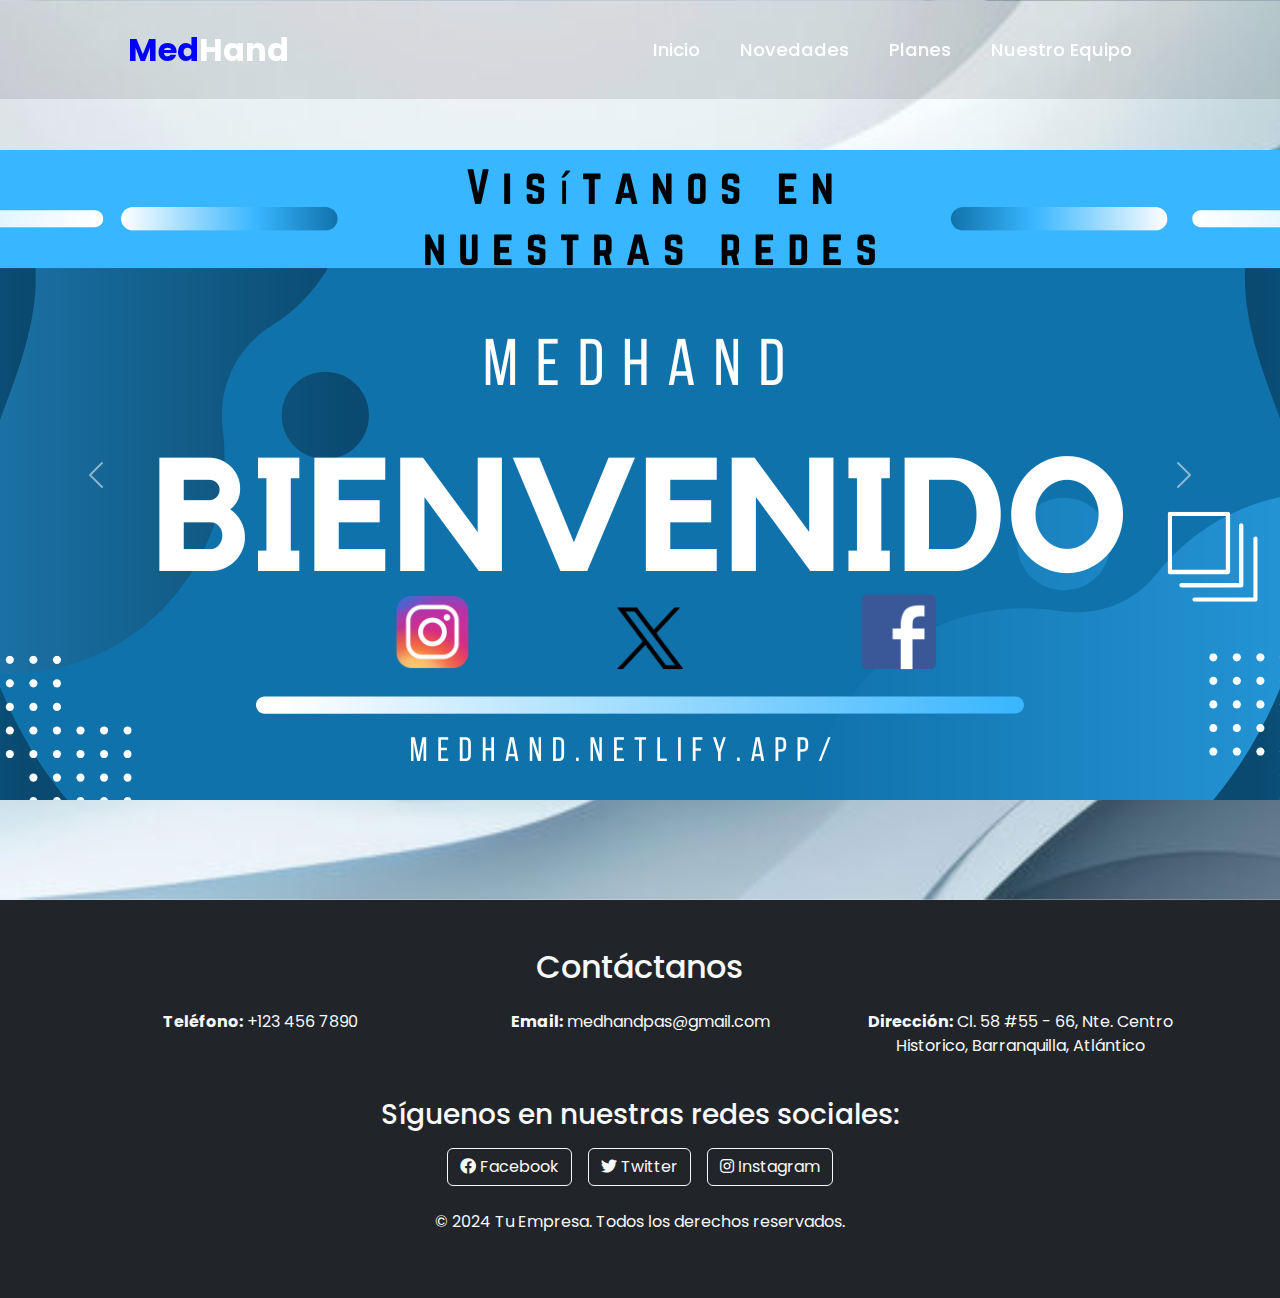
==== index.html @ 74e07155 "version 13" ====
<!doctype html>
<html lang="en">

<head>
    <meta charset="utf-8">
    <meta name="viewport" content="width=device-width, initial-scale=1">
    <title>Medhand</title>
    <link href="https://cdn.jsdelivr.net/npm/bootstrap@5.3.3/dist/css/bootstrap.min.css" rel="stylesheet" integrity="sha384-QWTKZyjpPEjISv5WaRU9OFeRpok6YctnYmDr5pNlyT2bRjXh0JMhjY6hW+ALEwIH" crossorigin="anonymous">
    <link rel="stylesheet" href="/style.css">
    <link href='https://unpkg.com/boxicons@2.1.4/css/boxicons.min.css' rel='stylesheet'>
</head>

<body>
    <header class="header">
        <a href="/index.html" class="logo">    <span>Med</span><span style="color: white;" >Hand</span></a>

        <input type="checkbox" id="check" aria-label="Toggle navigation">
        <label for="check" class="icons">
            <i class='bx bx-menu' id="menu-icon"></i>
            <i class='bx bx-x' id="close-icon"></i>
        </label>

        <nav class="navbar">
            <a href="/index.html" style="--i:0;">Inicio</a>
            <a href="/templates/Novedades.html" style="--i:1;">Novedades</a>
            <a href="/templates/Planes.html" style="--i:2;">Planes</a>
            <a href="/templates/Nuestroequipo.html" style="--i:3;">Nuestro Equipo</a>
        </nav>
    </header>

    <div class="carousel-container">
        <div id="carouselExample" class="carousel slide" data-bs-ride="carousel" data-bs-interval="3000">
            <div class="carousel-inner">
                <div class="carousel-item active">
                    <!-- Imagen clicable -->
                    <a href="https://linktr.ee/MedHand">
                        <img src="/img/Bienvenido.png" class="d-block" alt="...">
                    </a>
                </div>
                <div class="carousel-item">
                    <!-- Imagen clicable -->
                    <a href="/templates/Novedades.html">
                        <img src="/img/Novedades.png" class="d-block" alt="...">


                    </a>
                </div>
                <div class="carousel-item">
                    <!-- Imagen clicable -->
                    <a href="/templates/Planes.html">
                        <img src="/img/Planes.png" class="d-block" alt="...">
                    </a>

                </a>
            </div>
            <div class="carousel-item">
                <!-- Imagen clicable -->
             <!--   <a href="/templates/Planes.html"> -->
                    <img src="/img/Consulta.png" class="d-block" alt="...">
                </a>
                </div>
            </div>
            <button class="carousel-control-prev" type="button" data-bs-target="#carouselExample" data-bs-slide="prev">
                <span class="carousel-control-prev-icon" aria-hidden="true"></span>
                <span class="visually-hidden">Previous</span>
            </button>
            <button class="carousel-control-next" type="button" data-bs-target="#carouselExample" data-bs-slide="next">
                <span class="carousel-control-next-icon" aria-hidden="true"></span>
                <span class="visually-hidden">Next</span>
            </button>
        </div>
    </div>

    <script src="https://cdn.jsdelivr.net/npm/bootstrap@5.3.3/dist/js/bootstrap.bundle.min.js" integrity="sha384-YvpcrYf0tY3lHB60NNkmXc5s9fDVZLESaAA55NDzOxhy9GkcIdslK1eN7N6jIeHz" crossorigin="anonymous"></script>
</body>

</html>




<!-- CONTACTANOS-->

<footer id="contacto" class="py-5 bg-dark text-light">
    <div class="container">
        <h2 class="text-center mb-4">Contáctanos</h2>
        
        <div class="row mb-4">
            <div class="col-md-4 text-center">
                <p><strong>Teléfono:</strong> +123 456 7890</p>
            </div>
            <div class="col-md-4 text-center">
                <p><strong>Email:</strong> medhandpas@gmail.com
                </p>
            </div>
            <div class="col-md-4 text-center">
                <p><strong>Dirección:</strong> Cl. 58 #55 - 66, Nte. Centro Historico, Barranquilla, Atlántico</p>
            </div>
        </div>
        
        <div class="text-center">
            <h3 class="mb-3">Síguenos en nuestras redes sociales:</h3>
            <div class="d-flex justify-content-center">
                <a href="https://www.facebook.com/profile.php?id=61567853842738" target="_blank" class="btn btn-outline-light mx-2">
                    <i class="fab fa-facebook"></i> Facebook
                </a>
                <a href="https://x.com/MedHandPas" target="_blank" class="btn btn-outline-light mx-2">
                    <i class="fab fa-twitter"></i> Twitter
                </a>
                <a href="https://www.instagram.com/medhandpas/?hl=es" target="_blank" class="btn btn-outline-light mx-2">
                    <i class="fab fa-instagram"></i> Instagram
                </a>
                
            </div>
        </div>

        <div class="text-center mt-4">
            <p>&copy; 2024 Tu Empresa. Todos los derechos reservados.</p>
        </div>
    </div>
    <link href="https://cdnjs.cloudflare.com/ajax/libs/font-awesome/5.15.4/css/all.min.css" rel="stylesheet">

</footer>


<style>
    html, body {
height: 100%;
}

body {
display: flex;
flex-direction: column;
}

footer {
    margin-top: 100px; /* Ajusta este valor según lo que necesites */
}


</style>

<!-- CONTACTANOS-->
---- style.css ----
@import url("https://fonts.googleapis.com/css2?family=Poppins:wght@300;400;500;600;700;800;900&display=swap");

* {
    margin: 0;
    padding: 0;
    box-sizing: border-box;
    font-family: "Poppins", sans-serif;
}

body {
    min-height: 100vh;
    background: url('/img/360_F_721874463_Gx3Y5bshhB23DlVJxR3I5B2sBuZCcAiD.jpg') no-repeat;
    background-size: cover;
    background-position: center;
    margin: 0;
    background-repeat: repeat
    
}

.header {
    position: fixed; 
    top: 0;
    left: 0;
    width: 100%;
    padding: 1.3rem 10%;
    background: rgba(0, 0, 0, .1);
    display: flex;
    justify-content: space-between;
    align-items: center;
    z-index: 100;

}

.header::before {
    content: '';
    position: absolute;
    top: 0;
    left: -100%;
    width: 100%;
    height: 100%;
    background: rgba(0, 0, 0, .1);
    backdrop-filter: blur(50px); 
    z-index: -1;
    
}

.header::after{
    content: '';
    position: absolute;
    top: 0;
    left: 0;
    width: 100%;
    height: 100%;
    background: linear-gradient(90deg, transparent, rgba(255,255,255,.4), transparent);
    transition: .5s;
}

.header:hover:after{
    left: 100%;
}

.logo {
    font-size: 2rem;
    color: blue; 
    text-decoration: none;
    font-weight: 700;

}

.navbar a {
    font-size: 1.15rem;
    color: white;
    text-decoration: none;
    font-weight: 500;
    margin-left: 2.5rem;
}

#check {
    display: none;
}

.icons {
    position: absolute;
    right: 5%;
    font-size: 2.8rem;
    color: white;
    cursor: pointer;
    display: none;
}

@media (max-width: 992px ) {
    .header {
        padding: 1.3rem 5%;
    }
    
}

@media (max-width: 768px ) {
    .icons {
        display: inline-flex;
    }

    #check:checked~.icons #menu-icon {
        display: none;
    }

    .icons #close-icon {
        display: none;
    }

    #check:checked~.icons #close-icon {
        display: block;
    }

    .navbar {
        display: block;
        position: absolute;
        top: 100%;
        left: 0;
        width: 100%;
        height: 0;
        background: rgba(0, 0, 0, .1);
        backdrop-filter: blur(50px);
        box-shadow:0 .5rem 1rem rgba(0, 0, 0, .1) ;
        overflow: hidden ;
        transition: .3s ease;
    }

    #check:checked~.navbar {
        height: 17.7rem;
    }

    .navbar a {
        display: block;
        font-size: 1.1rem;
        margin: 1.5rem 0;
        text-align: center;
        transform: translateY(-50px);
        opacity: 0;
        transition: .3s ease;

    }
    #check:checked~.navbar a {
        transform: translateY(0);
        opacity: 1;
        transition: calc(.15s * var(--i));
    }
}















.carousel-inner {
    overflow: hidden; /* Oculta las imágenes que no están activas */
}

.carousel-item {
    height: 650px; /* Ajusta la altura como desees */
}

.carousel img {
    height: 100%; /* Asegura que la imagen ocupe toda la altura */
    width: 100%; /* Asegura que la imagen ocupe todo el ancho */
    object-fit: cover; /* Hace que la imagen cubra todo el contenedor */
    display: block; /* Asegura que las imágenes se comporten correctamente */
    margin: auto; /* Centra la imagen horizontalmente */
}

/* Añadir padding inicial al navbar */
.navbar {
    padding: 15px 20px; /* Ajusta el padding según sea necesario */
    
}

/* Estilo para el contenedor del carrusel */
.carousel-container {
    margin-top: 150px; /* Espacio superior para el carrusel */
}
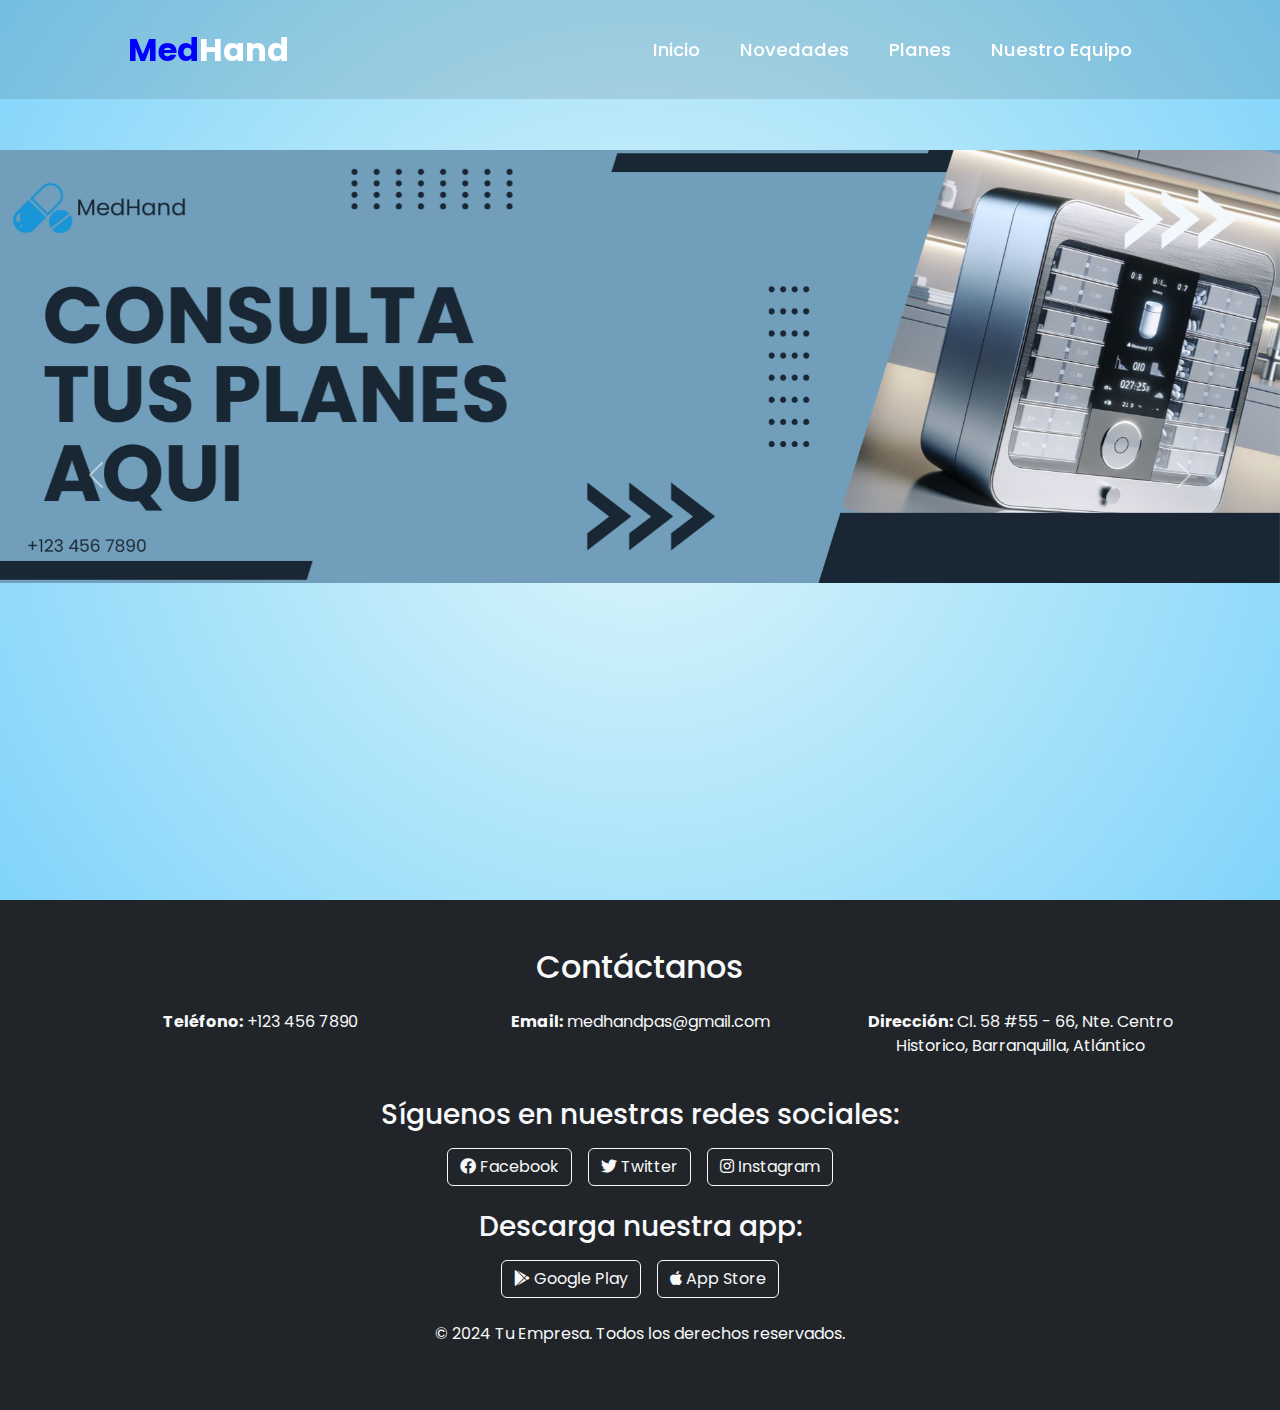
==== commit 114898a2: "version backgr1" ====
--- a/index.html
+++ b/index.html
@@ -33,8 +33,8 @@
             <div class="carousel-inner">
                 <div class="carousel-item active">
                     <!-- Imagen clicable -->
-                    <a href="https://linktr.ee/MedHand">
-                        <img src="/img/Bienvenido.png" class="d-block" alt="...">
+                    <a href="/templates/Planes.html">
+                        <img src="/img/Planes.png" class="d-block" alt="...">
                     </a>
                 </div>
                 <div class="carousel-item">
@@ -47,17 +47,11 @@
                 </div>
                 <div class="carousel-item">
                     <!-- Imagen clicable -->
-                    <a href="/templates/Planes.html">
-                        <img src="/img/Planes.png" class="d-block" alt="...">
+             <!--   <a href="/templates/Planes.html"> -->
+                <img src="/img/Consulta.png" class="d-block" alt="...">
                     </a>
 
-                </a>
-            </div>
-            <div class="carousel-item">
-                <!-- Imagen clicable -->
-             <!--   <a href="/templates/Planes.html"> -->
-                    <img src="/img/Consulta.png" class="d-block" alt="...">
-                </a>
+                
                 </div>
             </div>
             <button class="carousel-control-prev" type="button" data-bs-target="#carouselExample" data-bs-slide="prev">
@@ -90,15 +84,14 @@
                 <p><strong>Teléfono:</strong> +123 456 7890</p>
             </div>
             <div class="col-md-4 text-center">
-                <p><strong>Email:</strong> medhandpas@gmail.com
-                </p>
+                <p><strong>Email:</strong> medhandpas@gmail.com</p>
             </div>
             <div class="col-md-4 text-center">
                 <p><strong>Dirección:</strong> Cl. 58 #55 - 66, Nte. Centro Historico, Barranquilla, Atlántico</p>
             </div>
         </div>
         
-        <div class="text-center">
+        <div class="text-center mb-4">
             <h3 class="mb-3">Síguenos en nuestras redes sociales:</h3>
             <div class="d-flex justify-content-center">
                 <a href="https://www.facebook.com/profile.php?id=61567853842738" target="_blank" class="btn btn-outline-light mx-2">
@@ -110,7 +103,19 @@
                 <a href="https://www.instagram.com/medhandpas/?hl=es" target="_blank" class="btn btn-outline-light mx-2">
                     <i class="fab fa-instagram"></i> Instagram
                 </a>
-                
+            </div>
+        </div>
+
+        <!-- Botones de descarga de la App Store y Google Play -->
+        <div class="text-center mb-4">
+            <h3 class="mb-3">Descarga nuestra app:</h3>
+            <div class="d-flex justify-content-center">
+                <a href="https://play.google.com/store" target="_blank" class="btn btn-outline-light mx-2">
+                    <i class="fab fa-google-play"></i> Google Play
+                </a>
+                <a href="https://www.apple.com/app-store/" target="_blank" class="btn btn-outline-light mx-2">
+                    <i class="fab fa-apple"></i> App Store
+                </a>
             </div>
         </div>
 
@@ -119,8 +124,8 @@
         </div>
     </div>
     <link href="https://cdnjs.cloudflare.com/ajax/libs/font-awesome/5.15.4/css/all.min.css" rel="stylesheet">
+</footer>
 
-</footer>
 
 
 <style>
--- a/style.css
+++ b/style.css
@@ -9,11 +9,8 @@
 
 body {
     min-height: 100vh;
-    background: url('/img/360_F_721874463_Gx3Y5bshhB23DlVJxR3I5B2sBuZCcAiD.jpg') no-repeat;
-    background-size: cover;
-    background-position: center;
+    background: radial-gradient(circle, #e0f7fa, #81d4fa); /* Blanco a azul claro */
     margin: 0;
-    background-repeat: repeat
     
 }
 
@@ -145,6 +142,26 @@
         opacity: 1;
         transition: calc(.15s * var(--i));
     }
+    .carousel-item img {
+        width: 100%; /* La imagen llena todo el ancho del carrusel */
+        height: 50vh; /* Limita la altura en pantallas móviles */
+        object-fit: cover; /* Asegura que la imagen se vea bien recortada sin deformarse */
+    }
+
+    footer p {
+        font-size: 0.8rem; /* Reduce el tamaño del texto en el footer para que se vea bien en móviles */
+    }
+
+    .carousel-inner {
+        height: auto; /* Ajusta la altura del contenedor en móviles */
+    }
+    .carousel-control-prev, .carousel-control-next {
+        display: none; /* Opcional: esconde los controles en pantallas pequeñas */
+    }
+
+    
+
+    
 }
 
 
@@ -170,11 +187,12 @@
 }
 
 .carousel img {
-    height: 100%; /* Asegura que la imagen ocupe toda la altura */
+    height: auto; /* Asegura que la imagen ocupe toda la altura */
     width: 100%; /* Asegura que la imagen ocupe todo el ancho */
     object-fit: cover; /* Hace que la imagen cubra todo el contenedor */
     display: block; /* Asegura que las imágenes se comporten correctamente */
     margin: auto; /* Centra la imagen horizontalmente */
+    
 }
 
 /* Añadir padding inicial al navbar */
@@ -186,6 +204,7 @@
 /* Estilo para el contenedor del carrusel */
 .carousel-container {
     margin-top: 150px; /* Espacio superior para el carrusel */
+    
 }
 
     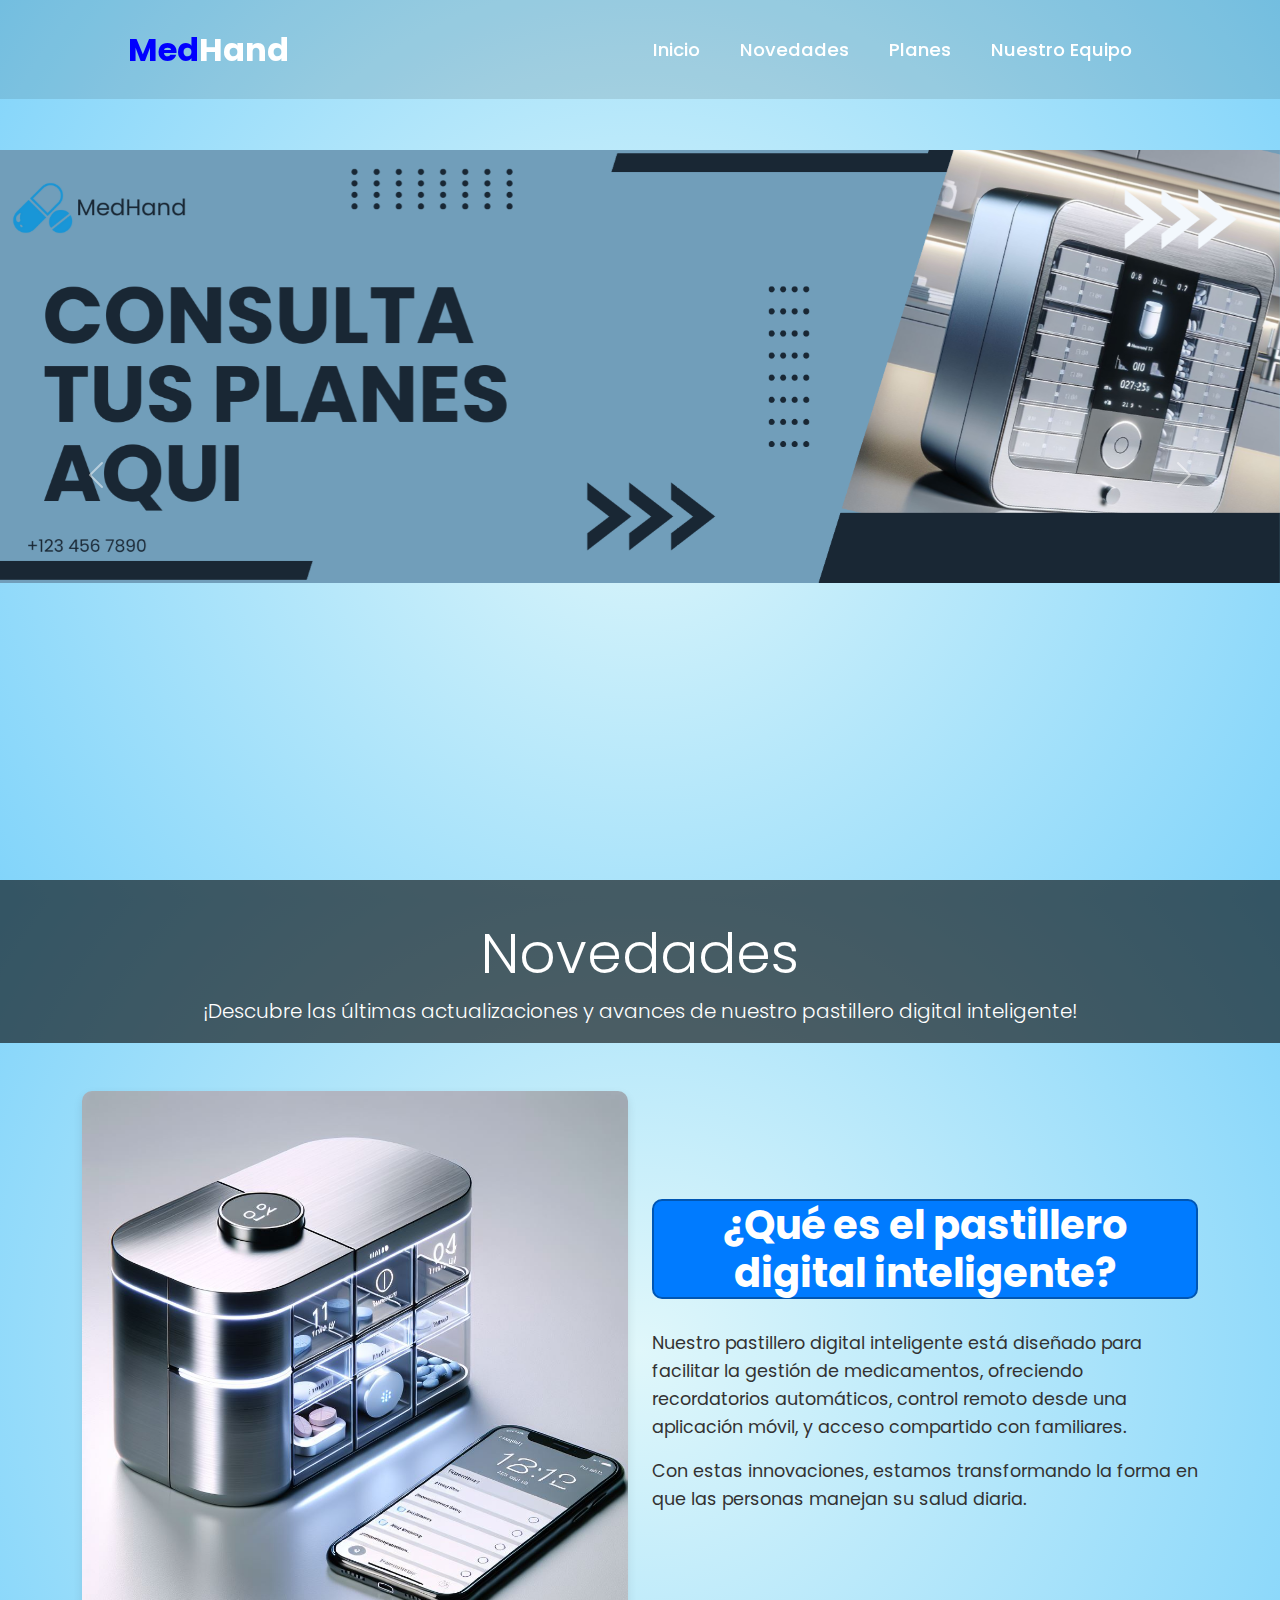
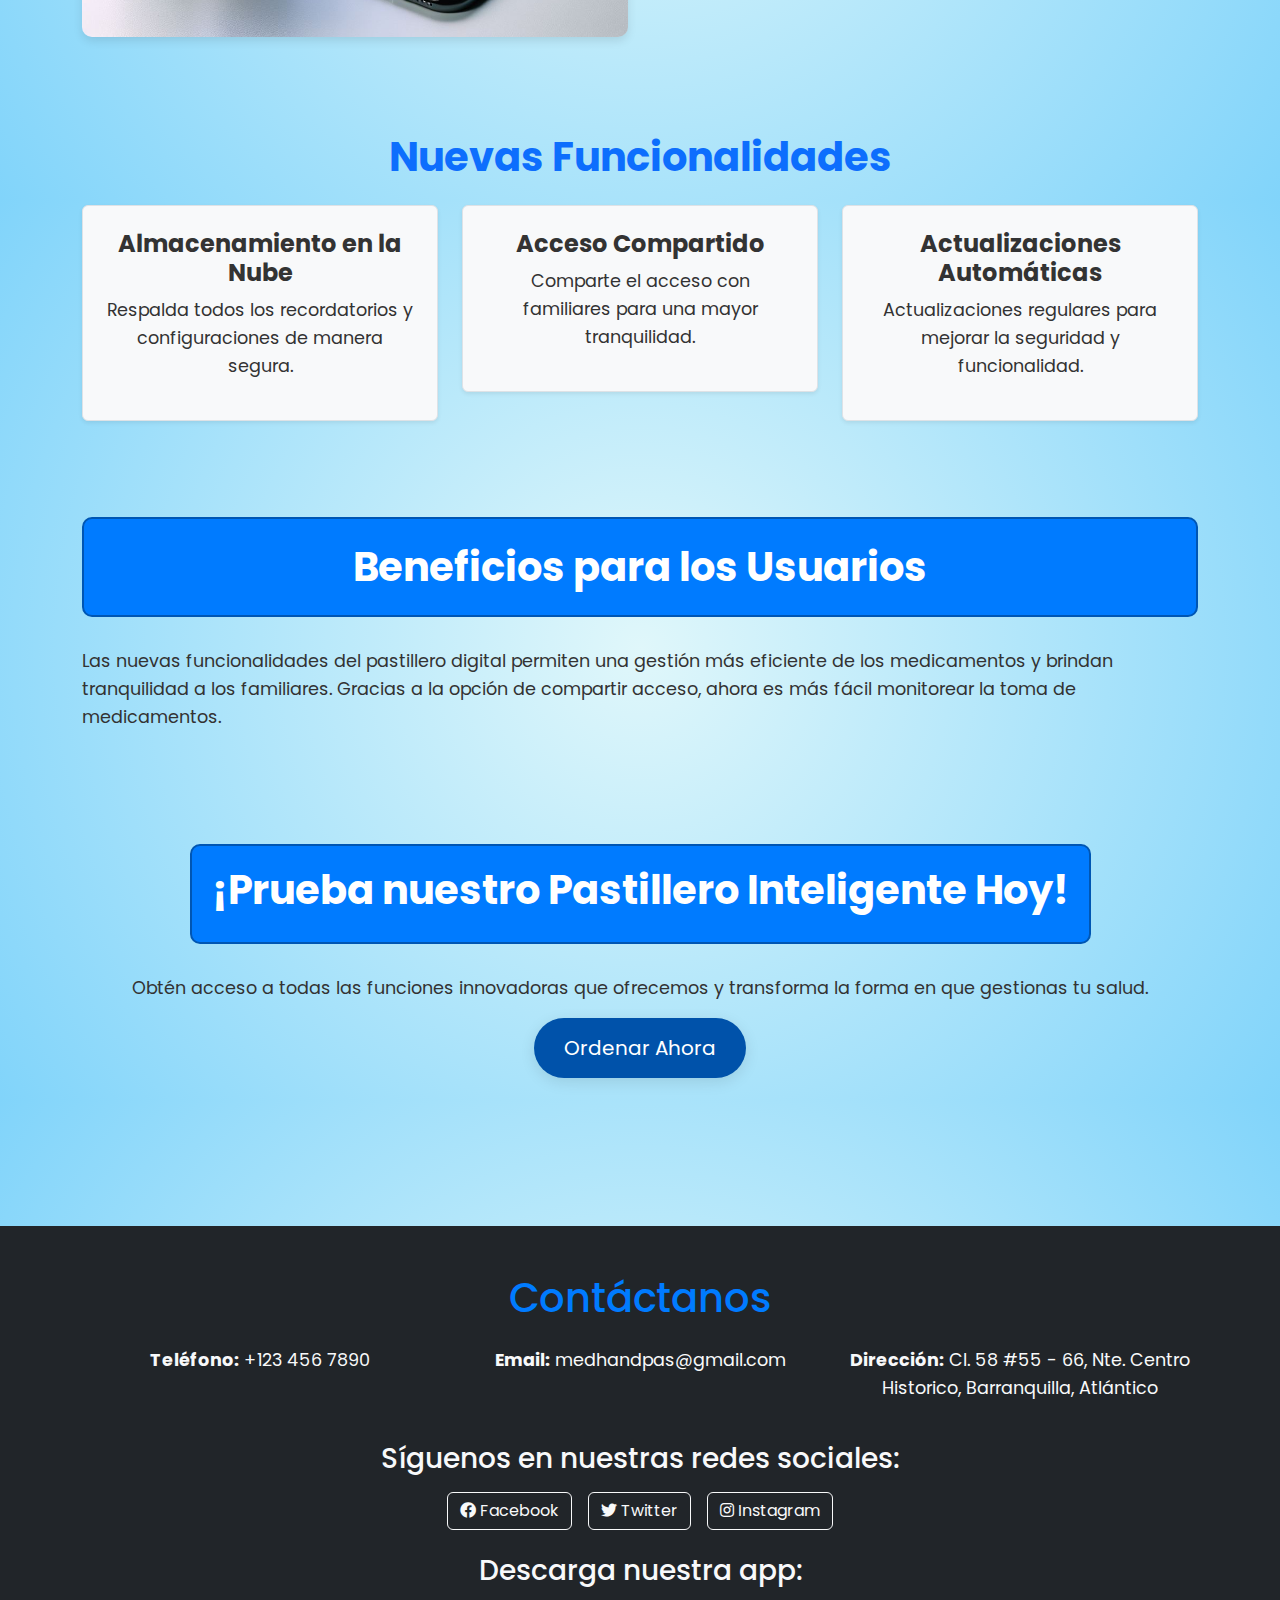
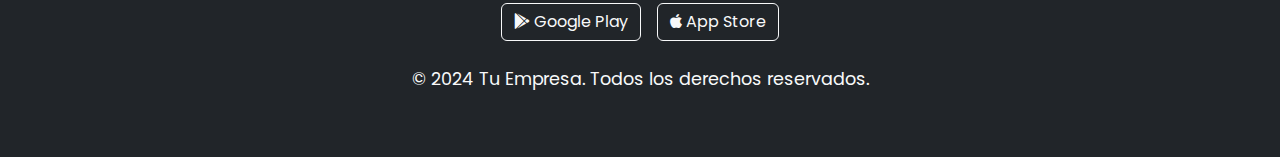
==== commit f0bd41e0: "version ver1" ====
--- a/index.html
+++ b/index.html
@@ -71,6 +71,159 @@
 </html>
 
 
+<!-- Sección de Novedades -->
+<section class="hero-section text-center">
+    <div class="container">
+        <h1 class="display-4">Novedades</h1>
+        <p class="lead">¡Descubre las últimas actualizaciones y avances de nuestro pastillero digital inteligente!</p>
+    </div>
+</section>
+
+<!-- Descripción del Producto -->
+<section class="container my-5">
+    <div class="row align-items-center">
+        <div class="col-md-6">
+            <img src="/img/pastillero intel.jpeg" alt="Pastillero Digital Inteligente" class="feature-image">
+        </div>
+        <div class="col-md-6">
+            <div class="section-header">
+                <h2>¿Qué es el pastillero digital inteligente?</h2>
+            </div>
+            <p>Nuestro pastillero digital inteligente está diseñado para facilitar la gestión de medicamentos, ofreciendo recordatorios automáticos, control remoto desde una aplicación móvil, y acceso compartido con familiares.</p>
+            <p>Con estas innovaciones, estamos transformando la forma en que las personas manejan su salud diaria.</p>
+        </div>
+    </div>
+</section>
+
+<!-- Nuevas Funcionalidades -->
+<section class="container my-5">
+    <h2 class="fw-bold text-primary text-center mb-4">Nuevas Funcionalidades</h2>
+    <div class="row text-center">
+        <div class="col-md-4">
+            <div class="p-4 border rounded bg-light shadow-sm">
+                <h4 class="fw-bold">Almacenamiento en la Nube</h4>
+                <p>Respalda todos los recordatorios y configuraciones de manera segura.</p>
+            </div>
+        </div>
+        <div class="col-md-4 mt-4 mt-md-0">
+            <div class="p-4 border rounded bg-light shadow-sm">
+                <h4 class="fw-bold">Acceso Compartido</h4>
+                <p>Comparte el acceso con familiares para una mayor tranquilidad.</p>
+            </div>
+        </div>
+        <div class="col-md-4 mt-4 mt-md-0">
+            <div class="p-4 border rounded bg-light shadow-sm">
+                <h4 class="fw-bold">Actualizaciones Automáticas</h4>
+                <p>Actualizaciones regulares para mejorar la seguridad y funcionalidad.</p>
+            </div>
+        </div>
+    </div>
+</section>
+
+<!-- Beneficios para el Usuario -->
+<section class="container my-5">
+    <div class="section-header">
+        <h2>Beneficios para los Usuarios</h2>
+    </div>
+    <p>Las nuevas funcionalidades del pastillero digital permiten una gestión más eficiente de los medicamentos y brindan tranquilidad a los familiares. Gracias a la opción de compartir acceso, ahora es más fácil monitorear la toma de medicamentos.</p>
+</section>
+
+<!-- Testimonios -->
+<section class="container my-5 text-center">
+    <div class="section-header d-inline-block"> <!-- Se asegura que el contenedor abarque el contenido -->
+        <h2>¡Prueba nuestro Pastillero Inteligente Hoy!</h2>
+    </div>
+    <p>Obtén acceso a todas las funciones innovadoras que ofrecemos y transforma la forma en que gestionas tu salud.</p>
+    <a href="/templates/Planes.html" class="btn btn-primary btn-lg">Ordenar Ahora</a>
+</section>
+
+<style>
+    body {
+        font-family: 'Roboto', sans-serif;
+        background-color: #f5f5f5;
+        color: #333;
+        padding-top: 100px;
+    }
+
+    /* Fondo de la sección principal */
+    .hero-section {
+        background: linear-gradient(rgba(0, 0, 0, 0.6), rgba(0, 0, 0, 0.6)), url('ruta_a_tu_imagen_fondo.jpg') center/cover no-repeat;
+        color: white;
+        margin-top: 80px; /* Ajusta el valor según sea necesario */
+        padding-top: 40px; /* Puedes añadir padding adicional si quieres que el contenido interno también tenga más espacio */
+        text-align: center;
+    }
+
+    /* Estilos para los encabezados de secciones */
+    .section-header {
+        background-color: #007bff; /* Fondo azul */
+        padding: 20px;
+        border-radius: 10px;
+        color: white;
+        display: flex;
+        justify-content: center;
+        align-items: center;
+        height: 100px;
+        margin-bottom: 30px; /* Separación con el contenido */
+        border: 2px solid #0056b3;
+    }
+
+    .section-header h2 {
+        margin: 0;
+        font-weight: bold;
+        color: white;
+        text-align: center;
+    }
+
+    /* Sección con cajas de fondo transparente */
+    .section-content {
+        background-color: rgba(255, 255, 255, 0.8);
+        padding: 30px;
+        border-radius: 10px;
+        box-shadow: 0 4px 10px rgba(0, 0, 0, 0.1);
+        margin-bottom: 40px;
+    }
+
+    h2 {
+        font-size: 2.5rem;
+        color: #007bff;
+        margin-bottom: 20px;
+    }
+
+    p, li {
+        font-size: 1.1rem;
+        line-height: 1.6;
+    }
+
+    .feature-image {
+        max-width: 100%;
+        border-radius: 10px;
+        box-shadow: 0 4px 10px rgba(0, 0, 0, 0.1);
+    }
+
+    .btn-primary {
+        background-color: #0052aa;
+        border: none;
+        padding: 15px 30px;
+        font-size: 1.25rem;
+        border-radius: 50px;
+        box-shadow: 0 4px 15px rgba(0, 0, 0, 0.1);
+        transition: all 0.3s ease;
+    }
+
+    .btn-primary:hover {
+        background-color: #1f5896;
+        transform: translateY(-5px);
+    }
+
+    footer {
+        background-color: #333;
+        color: white;
+        text-align: center;
+        padding: 20px 0;
+    }
+</style>
+
 
 
 <!-- CONTACTANOS-->
--- a/style.css
+++ b/style.css
@@ -203,7 +203,7 @@
 
 /* Estilo para el contenedor del carrusel */
 .carousel-container {
-    margin-top: 150px; /* Espacio superior para el carrusel */
+    margin-top: 50px; /* Espacio superior para el carrusel */
     
 }
 
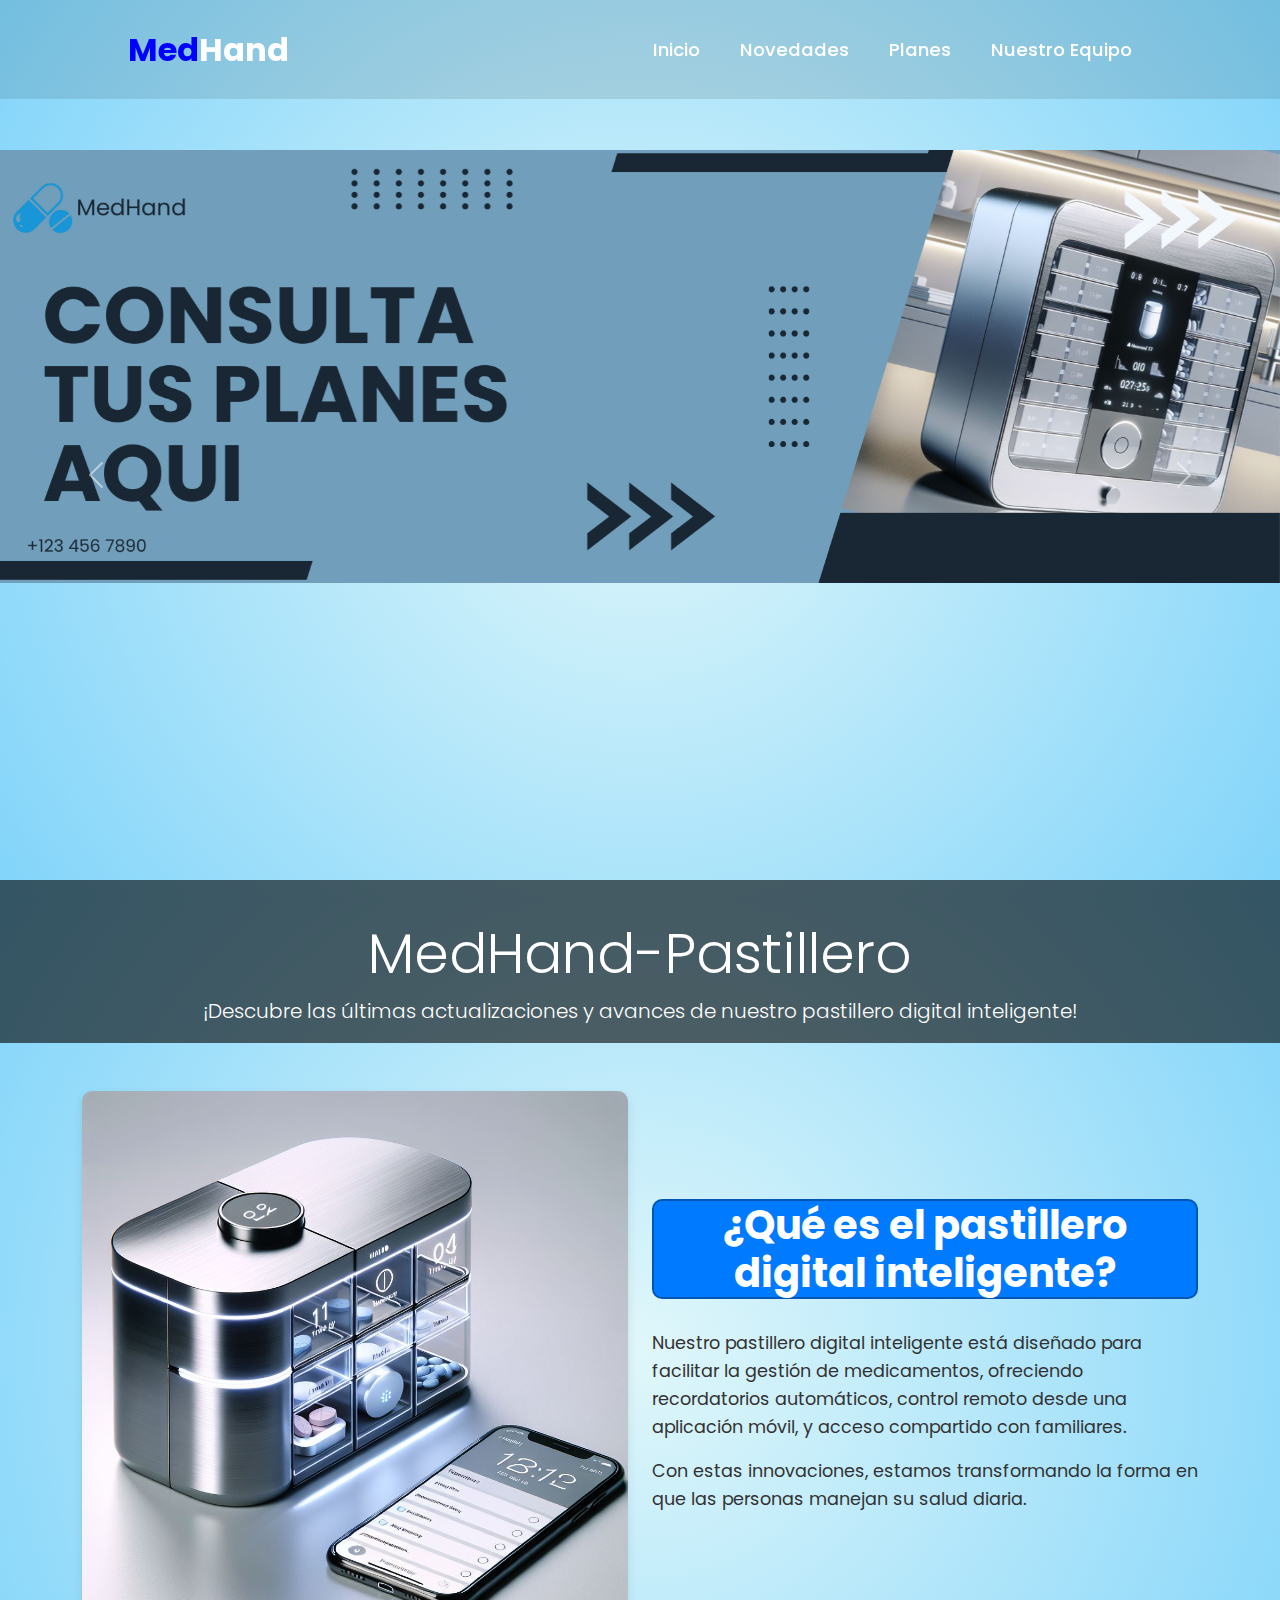
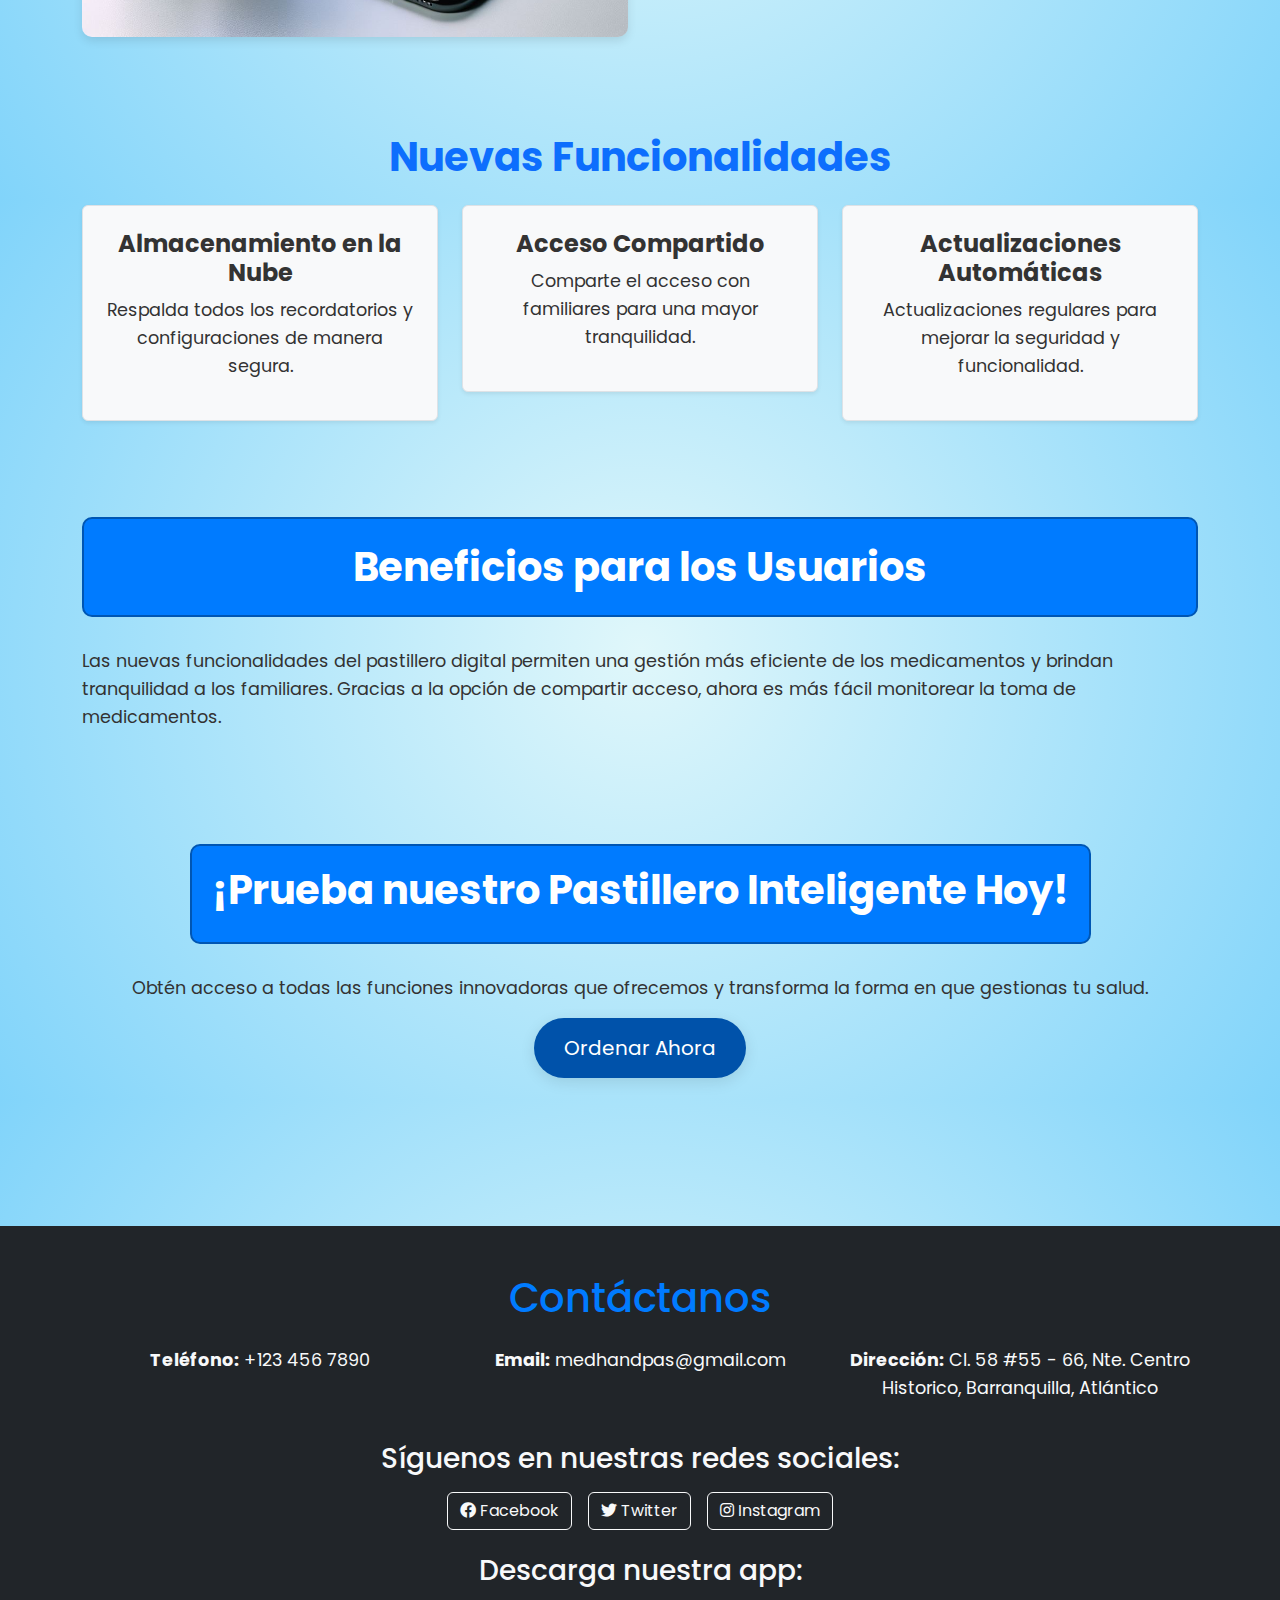
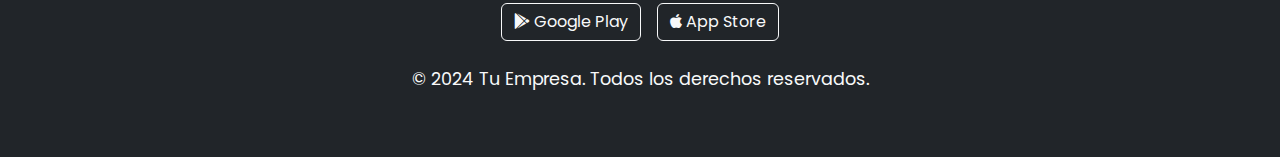
==== commit e6fff6e8: "version ver2" ====
--- a/index.html
+++ b/index.html
@@ -74,7 +74,7 @@
 <!-- Sección de Novedades -->
 <section class="hero-section text-center">
     <div class="container">
-        <h1 class="display-4">Novedades</h1>
+        <h1 class="display-4">MedHand-Pastillero</h1>
         <p class="lead">¡Descubre las últimas actualizaciones y avances de nuestro pastillero digital inteligente!</p>
     </div>
 </section>
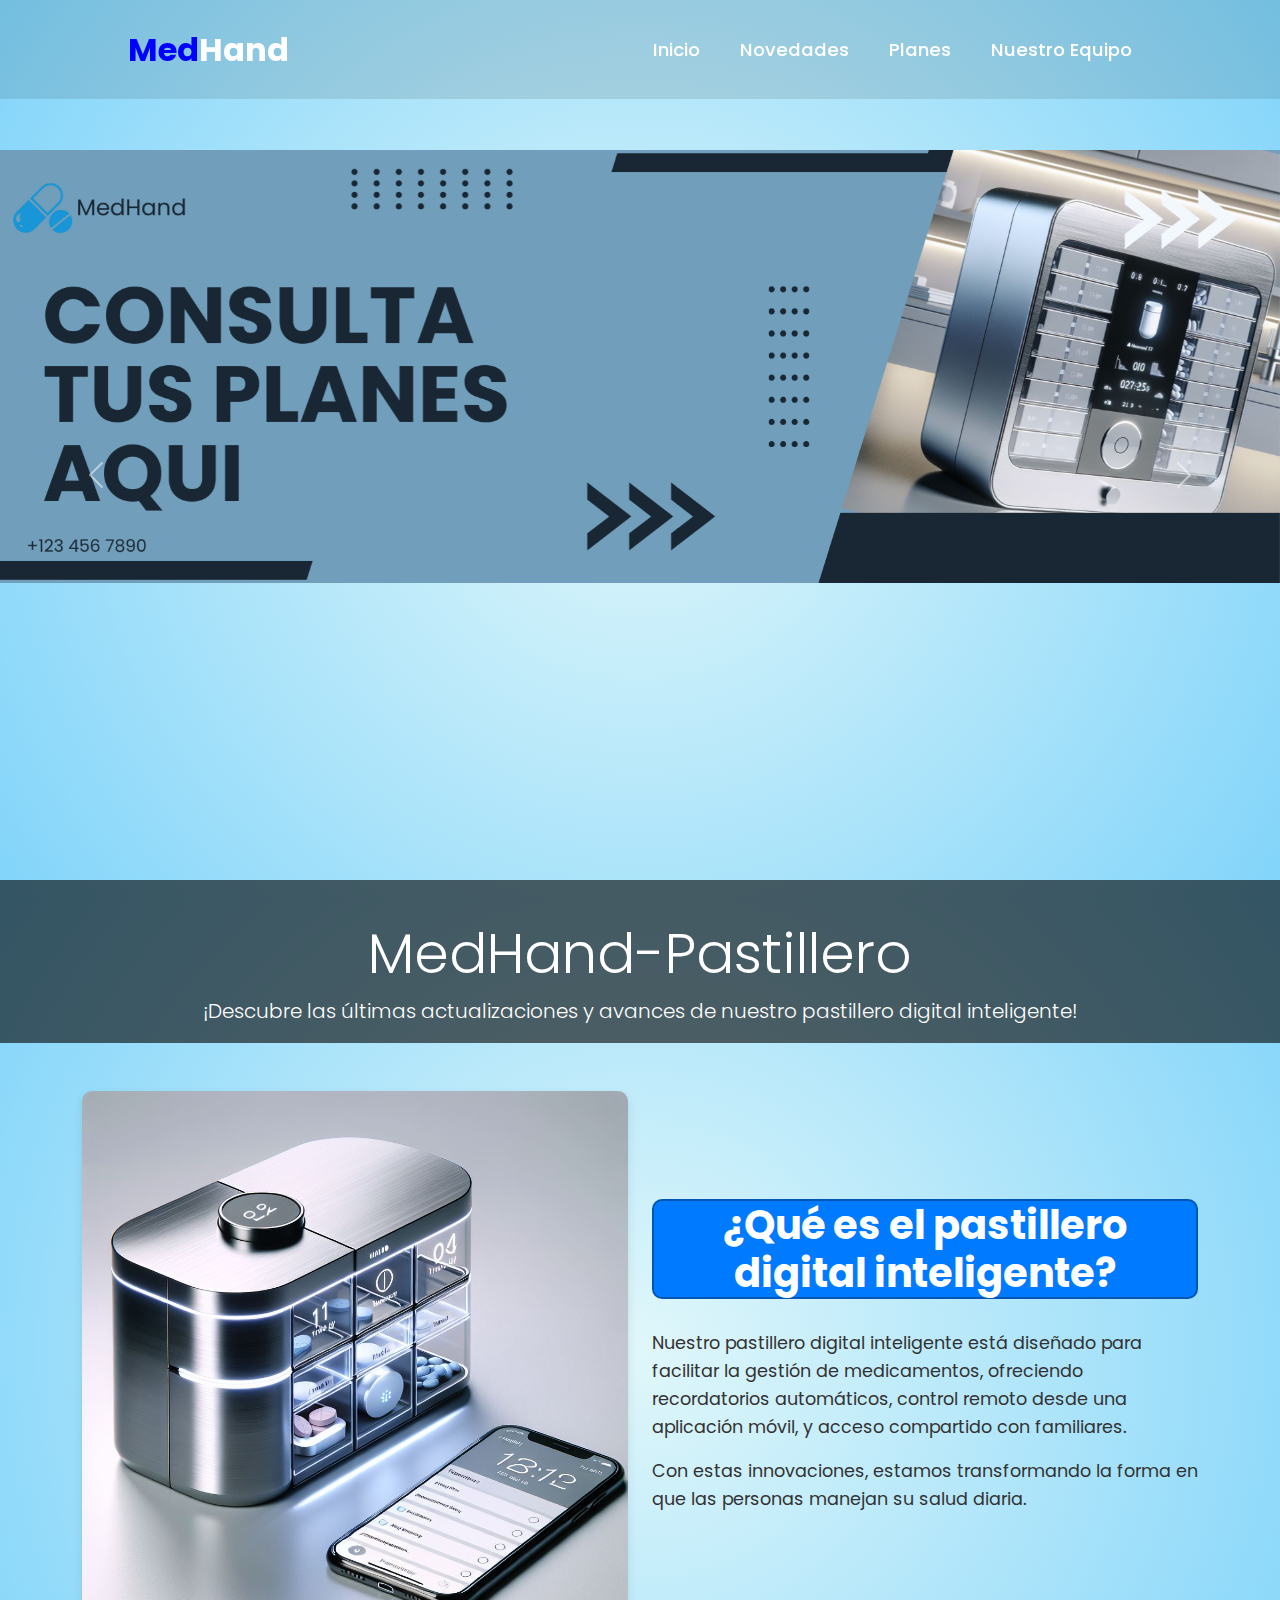
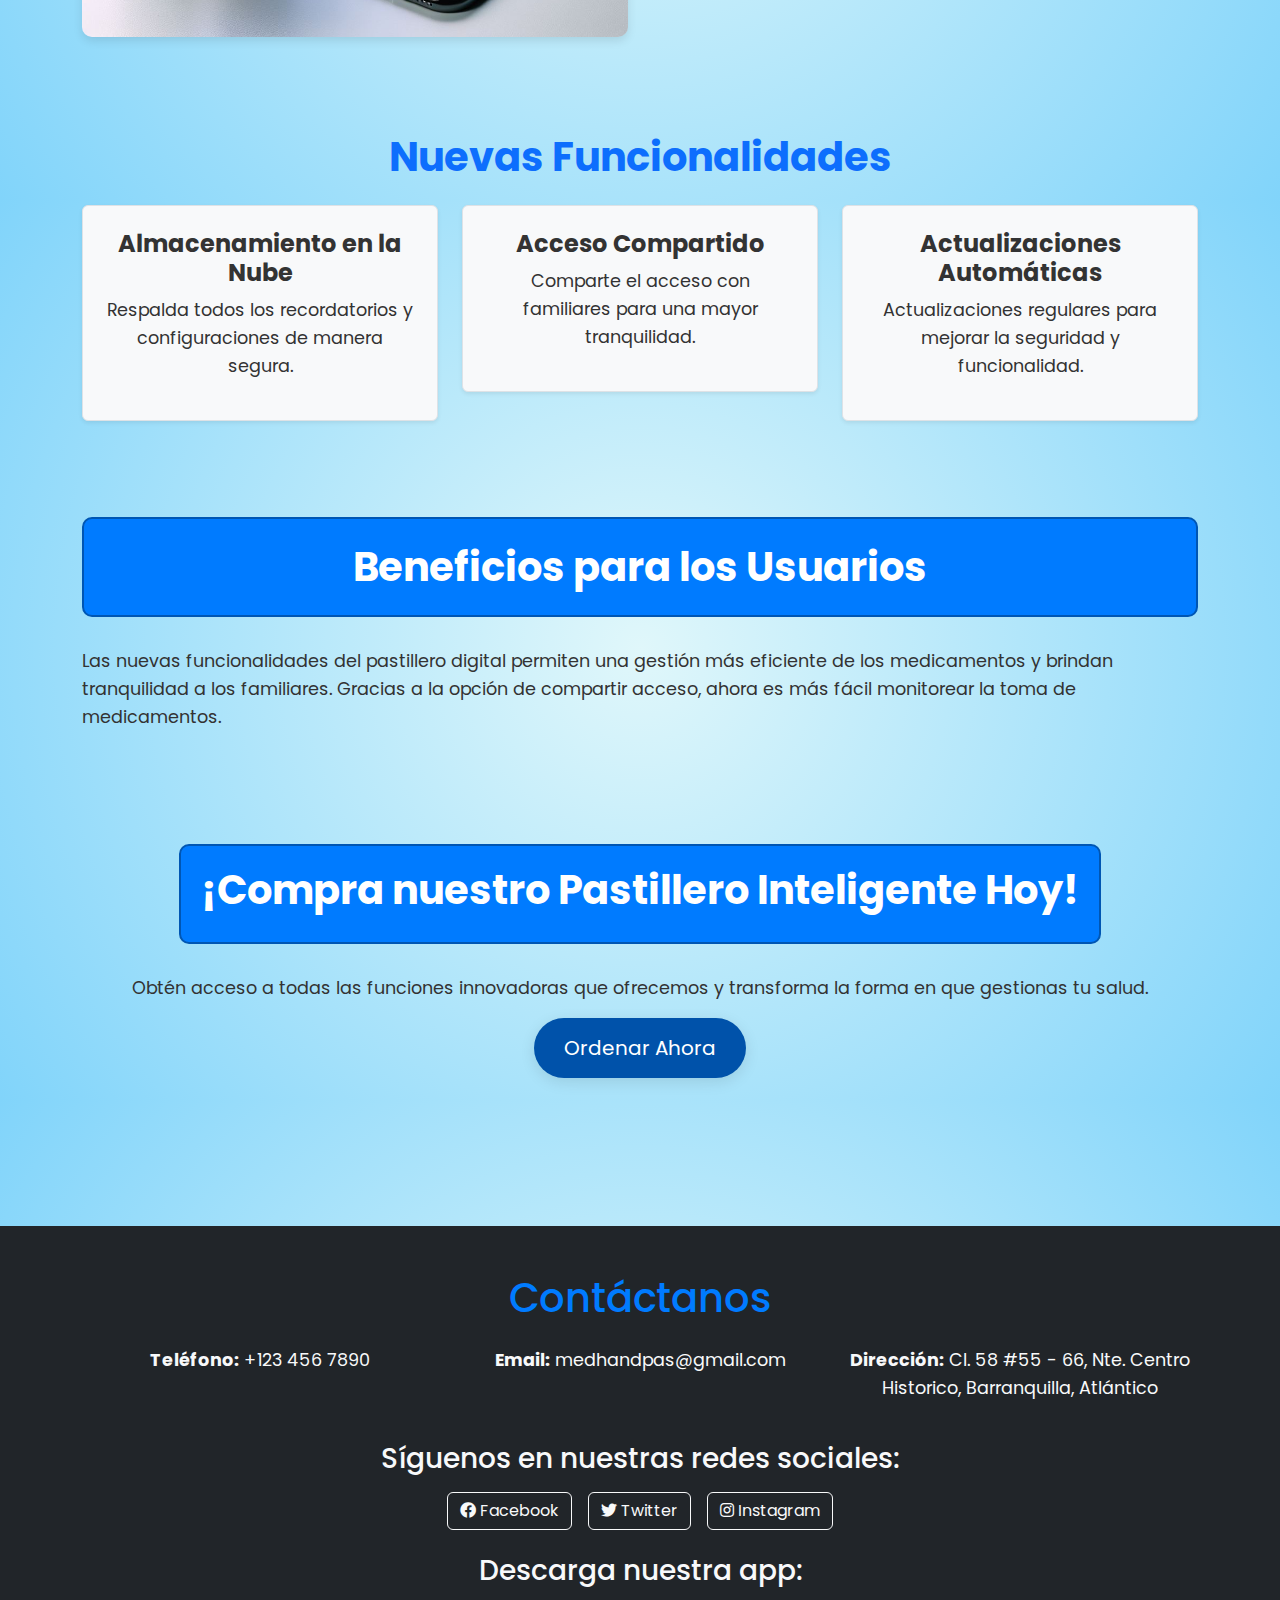
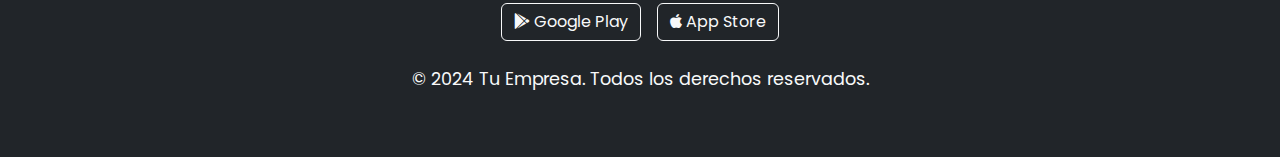
==== commit 6e84a6a3: "version ult" ====
--- a/index.html
+++ b/index.html
@@ -39,8 +39,8 @@
                 </div>
                 <div class="carousel-item">
                     <!-- Imagen clicable -->
-                    <a href="/templates/Novedades.html">
-                        <img src="/img/Novedades.png" class="d-block" alt="...">
+                    <a href="https://www.figma.com/design/BTs2sf4EBHAol5X18PI1bL/MedHand-app-proto?node-id=0-1" target="_blank">
+                        <img src="/img/app.png" class="d-block" alt="">
 
 
                     </a>
@@ -131,7 +131,7 @@
 <!-- Testimonios -->
 <section class="container my-5 text-center">
     <div class="section-header d-inline-block"> <!-- Se asegura que el contenedor abarque el contenido -->
-        <h2>¡Prueba nuestro Pastillero Inteligente Hoy!</h2>
+        <h2>¡Compra nuestro Pastillero Inteligente Hoy!</h2>
     </div>
     <p>Obtén acceso a todas las funciones innovadoras que ofrecemos y transforma la forma en que gestionas tu salud.</p>
     <a href="/templates/Planes.html" class="btn btn-primary btn-lg">Ordenar Ahora</a>
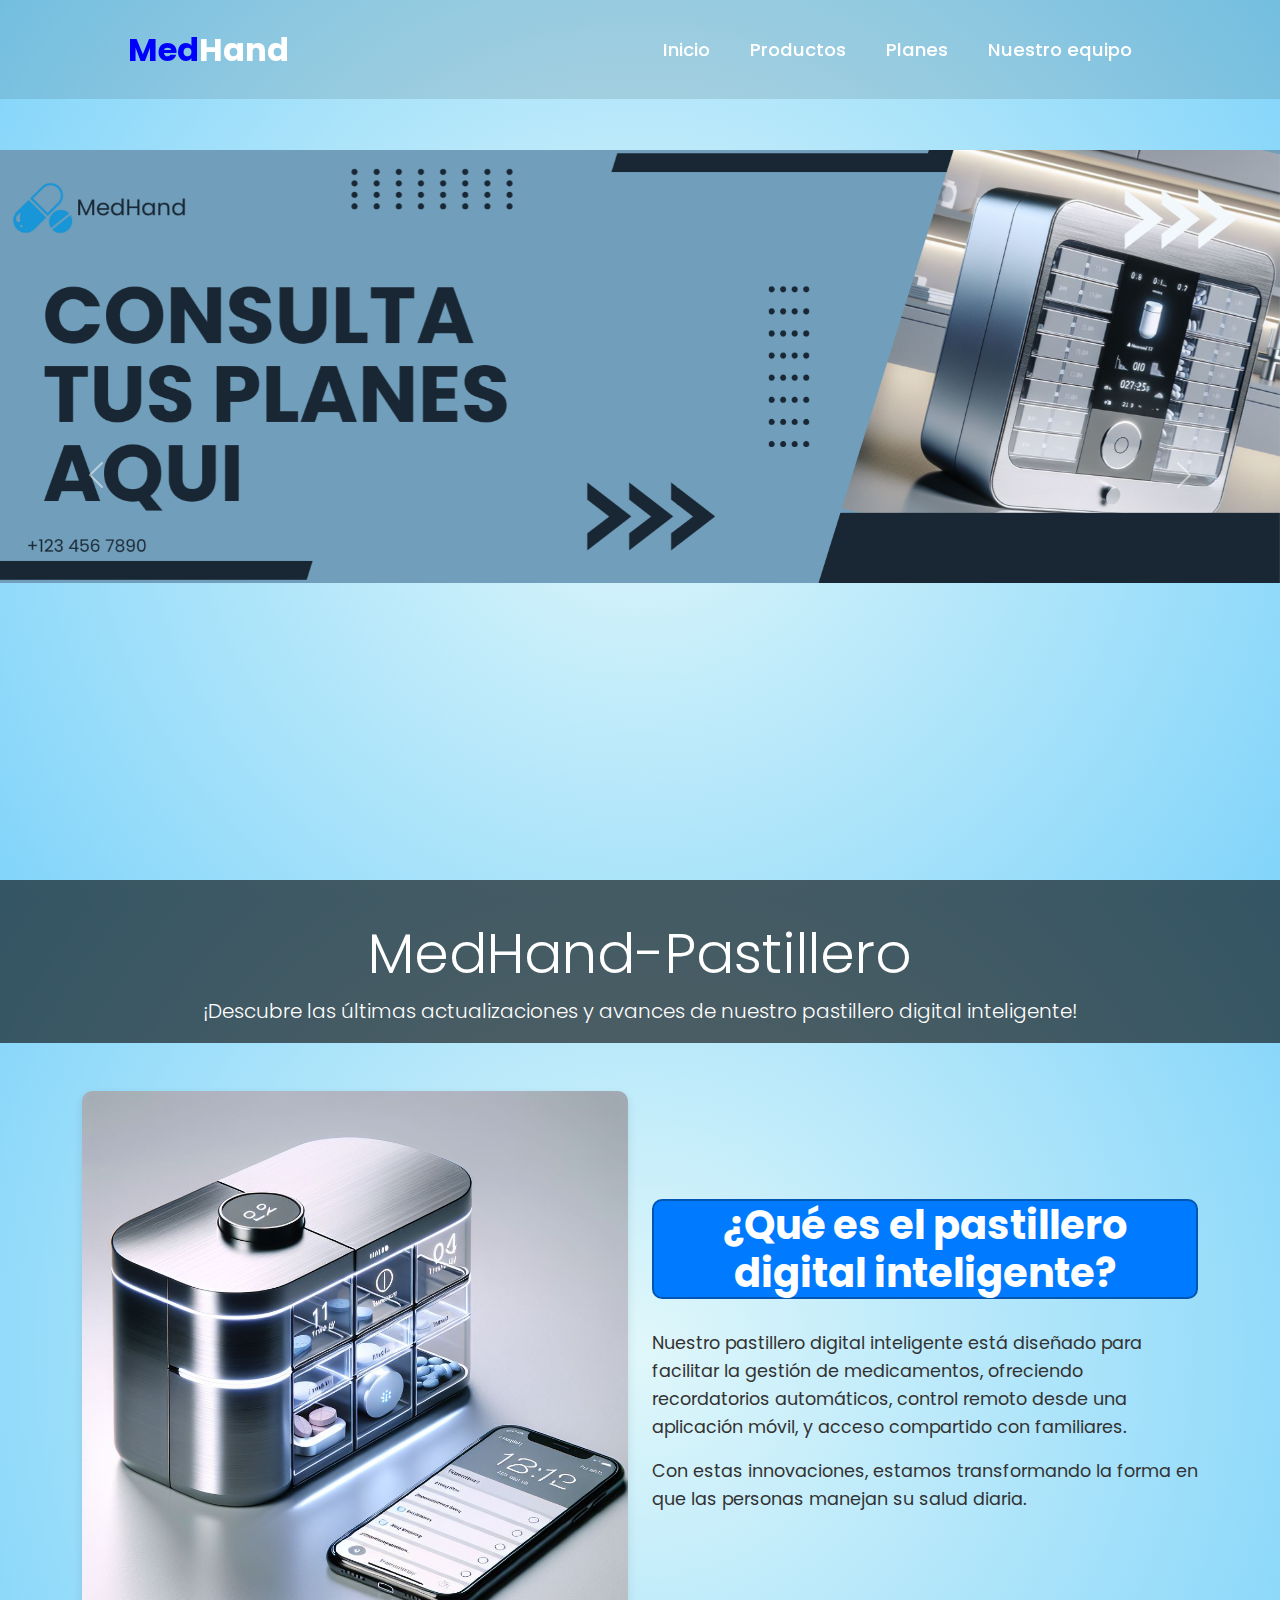
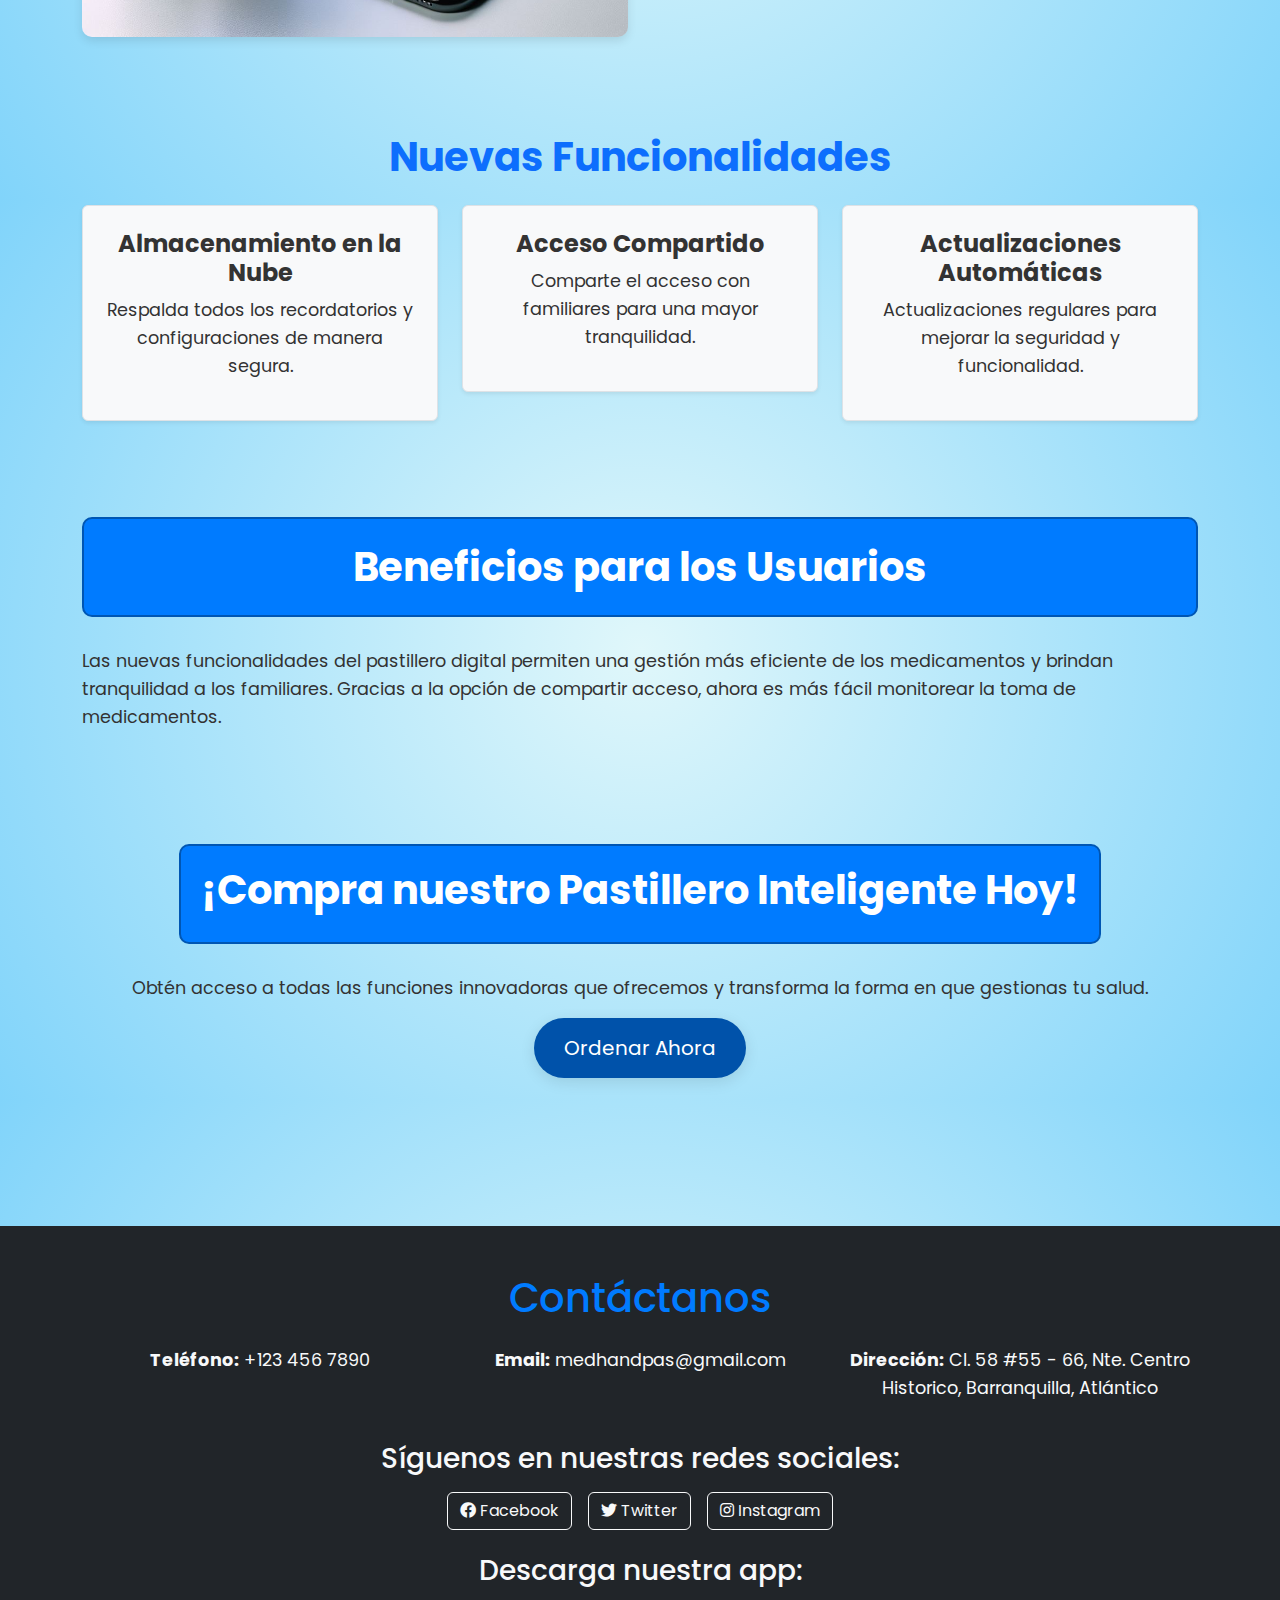
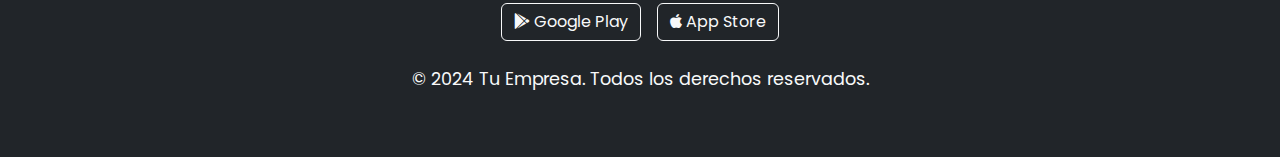
==== commit e24d5283: "version ult2" ====
--- a/index.html
+++ b/index.html
@@ -22,9 +22,9 @@
 
         <nav class="navbar">
             <a href="/index.html" style="--i:0;">Inicio</a>
-            <a href="/templates/Novedades.html" style="--i:1;">Novedades</a>
+            <a href="/templates/Productos.html" style="--i:1;">Productos</a>
             <a href="/templates/Planes.html" style="--i:2;">Planes</a>
-            <a href="/templates/Nuestroequipo.html" style="--i:3;">Nuestro Equipo</a>
+            <a href="/templates/Nuestroequipo.html" style="--i:3;">Nuestro equipo</a>
         </nav>
     </header>
 
@@ -263,10 +263,10 @@
         <div class="text-center mb-4">
             <h3 class="mb-3">Descarga nuestra app:</h3>
             <div class="d-flex justify-content-center">
-                <a href="https://play.google.com/store" target="_blank" class="btn btn-outline-light mx-2">
+                <a href="https://www.figma.com/design/BTs2sf4EBHAol5X18PI1bL/MedHand-app-proto?node-id=0-1" target="_blank" class="btn btn-outline-light mx-2">
                     <i class="fab fa-google-play"></i> Google Play
                 </a>
-                <a href="https://www.apple.com/app-store/" target="_blank" class="btn btn-outline-light mx-2">
+                <a href="https://www.figma.com/design/BTs2sf4EBHAol5X18PI1bL/MedHand-app-proto?node-id=0-1" target="_blank" class="btn btn-outline-light mx-2">
                     <i class="fab fa-apple"></i> App Store
                 </a>
             </div>
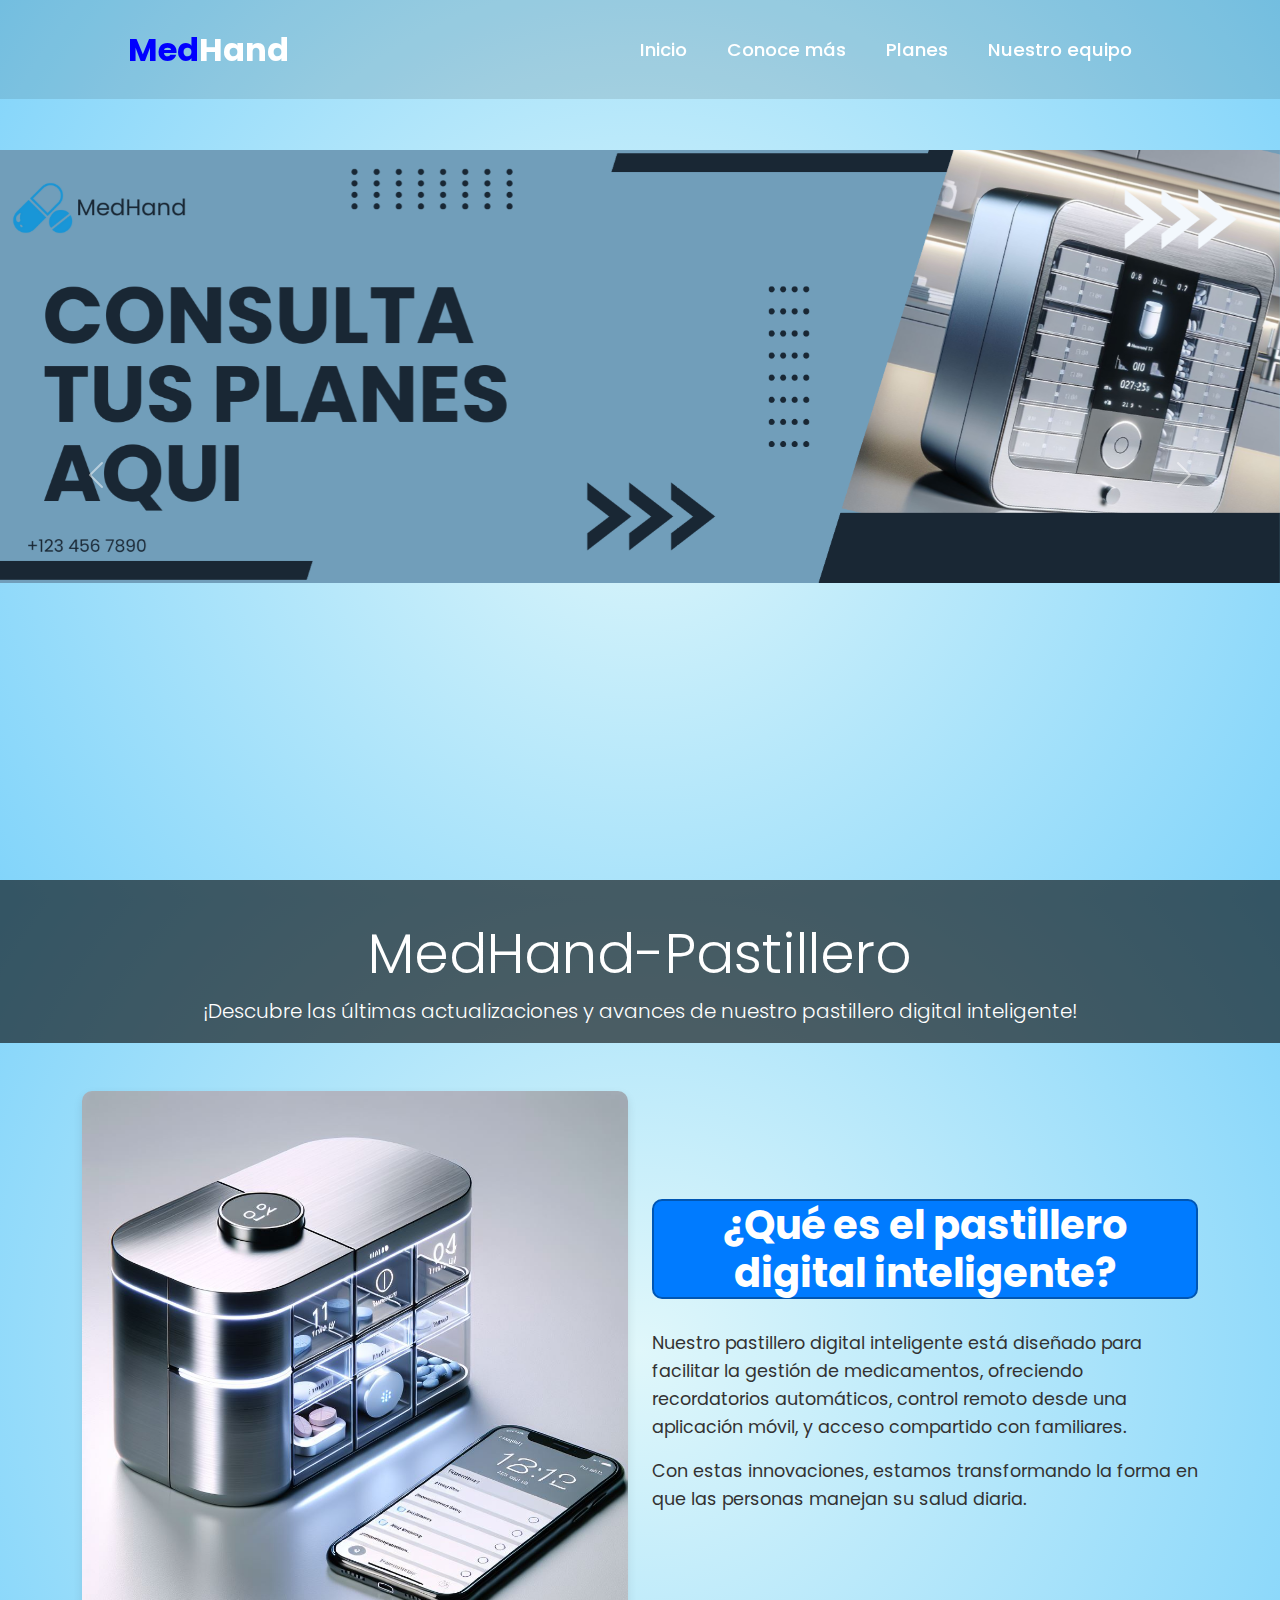
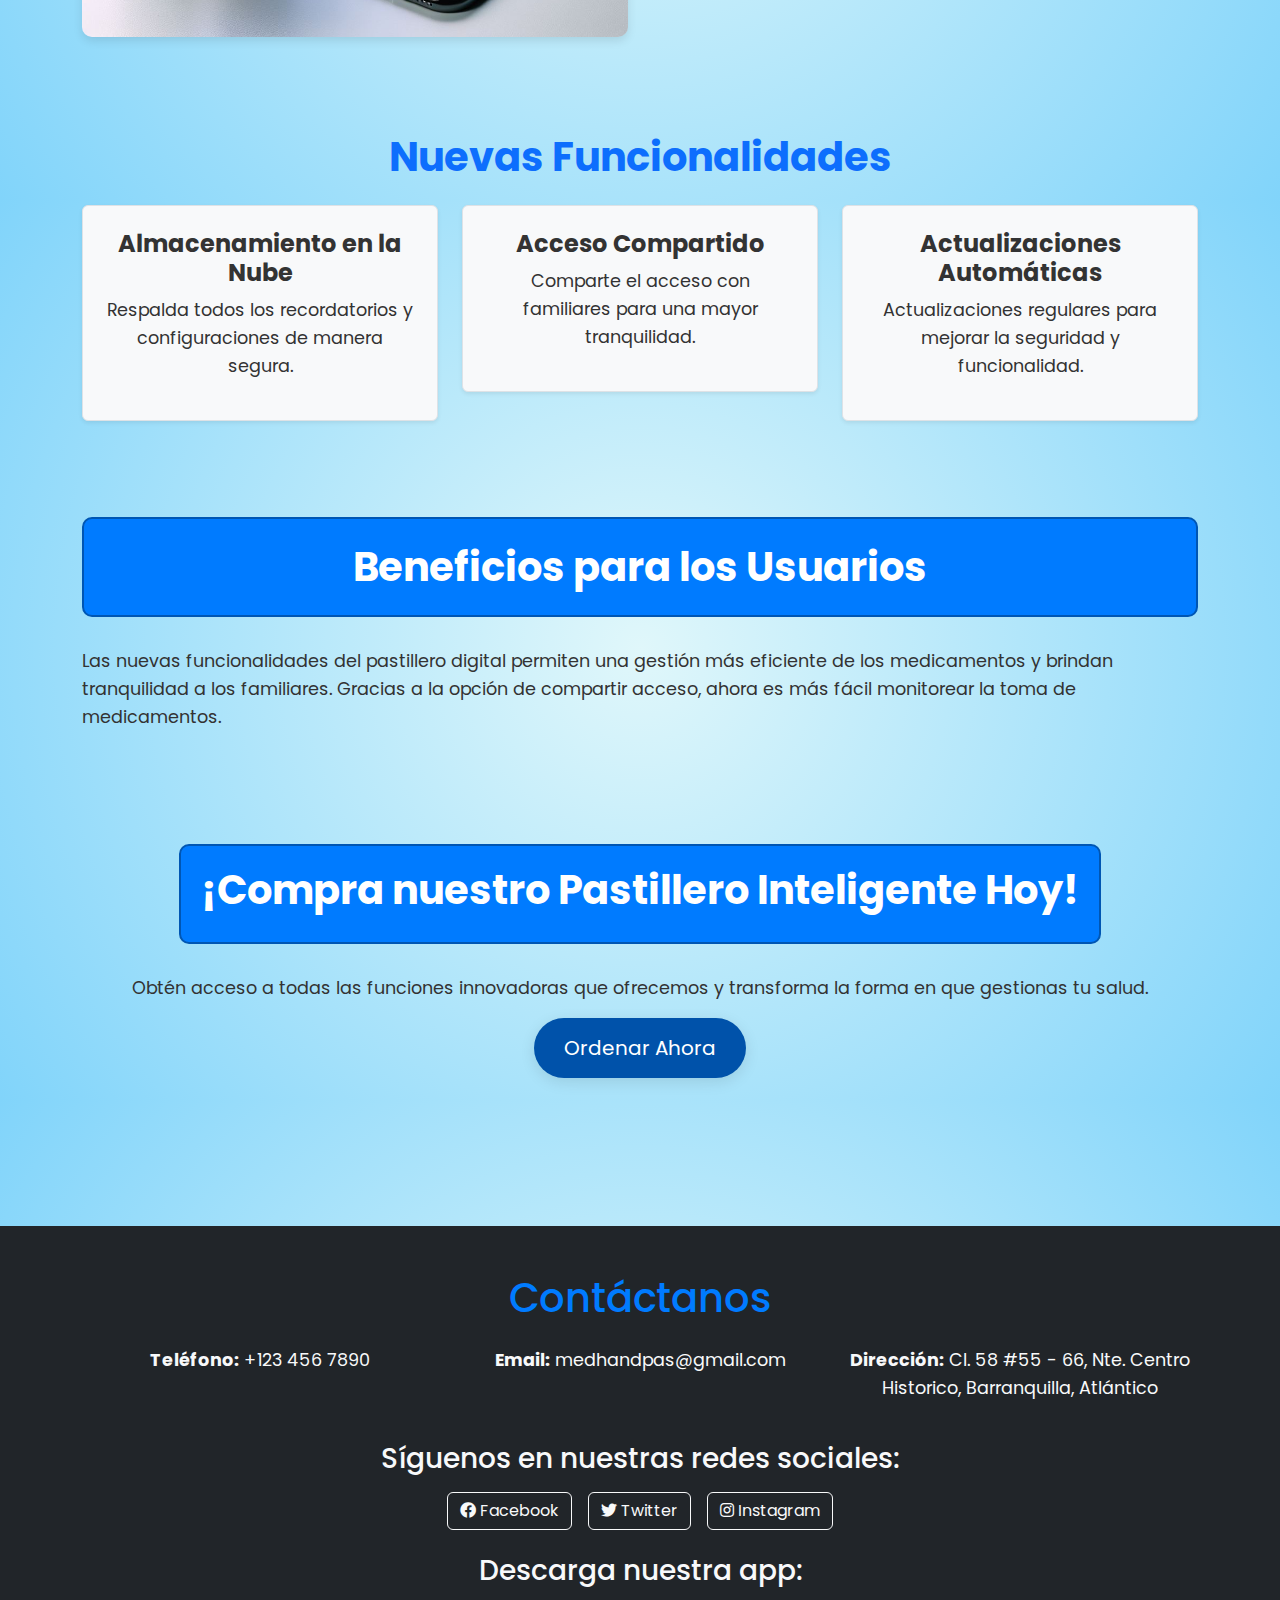
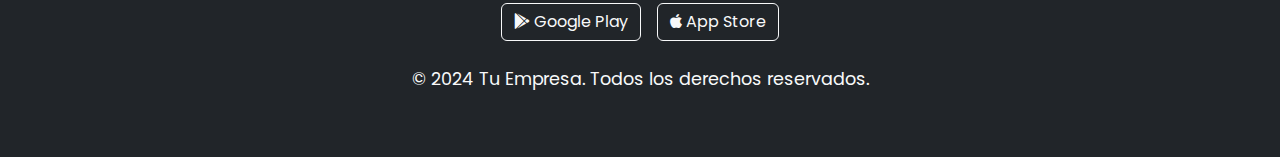
==== commit 4db2f8b8: "version semi3" ====
--- a/index.html
+++ b/index.html
@@ -22,7 +22,7 @@
 
         <nav class="navbar">
             <a href="/index.html" style="--i:0;">Inicio</a>
-            <a href="/templates/Productos.html" style="--i:1;">Productos</a>
+            <a href="/templates/Productos.html" style="--i:1;">Conoce más</a>
             <a href="/templates/Planes.html" style="--i:2;">Planes</a>
             <a href="/templates/Nuestroequipo.html" style="--i:3;">Nuestro equipo</a>
         </nav>
@@ -222,6 +222,20 @@
         text-align: center;
         padding: 20px 0;
     }
+    @media (max-width: 768px) {
+    .carousel {
+        height: 20vh; /* Incrementa la altura del carrusel al 70% del alto de la ventana */
+    }
+
+    .carousel-item {
+        height: 70vh; /* Asegúrate de que las imágenes o el contenido se ajusten también */
+    }
+
+    
+    
+}
+    
+    
 </style>
 
 
